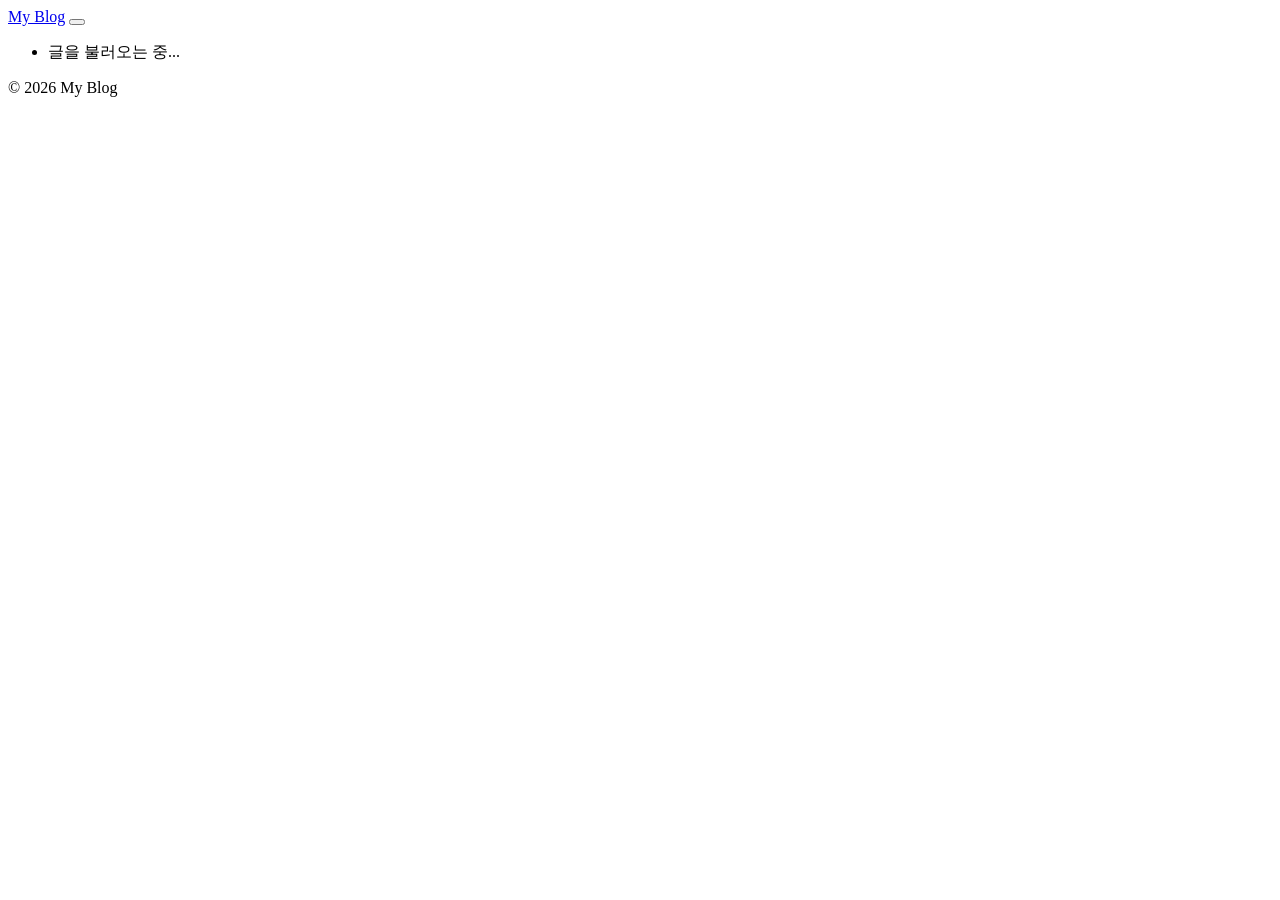
==== index.html @ 8b82c2c2 "Add files via upload" ====
<!DOCTYPE html>
<html lang="ko">
<head>
<meta charset="UTF-8" />
<meta name="viewport" content="width=device-width, initial-scale=1" />
<title>My Blog</title>
<script>
  (function () {
    var stored = localStorage.getItem("theme");
    var theme =
      stored || (window.matchMedia("(prefers-color-scheme: dark)").matches ? "dark" : "light");
    document.documentElement.setAttribute("data-theme", theme);
  })();
</script>
<link rel="stylesheet" href="css/style.css" />
</head>
<body>
  <header class="site-header">
    <div class="site-header__inner">
      <a class="site-title" href="index.html">My Blog</a>
      <button id="theme-toggle" class="theme-toggle" type="button" aria-label="다크 모드로 전환"></button>
    </div>
  </header>

  <main>
    <ul id="post-list" class="post-list">
      <li class="empty-state">글을 불러오는 중...</li>
    </ul>
  </main>

  <footer class="site-footer">
    <span>&copy; 2026 My Blog</span>
  </footer>

  <script src="js/markdown.js"></script>
  <script src="js/theme.js"></script>
  <script src="js/app.js"></script>
</body>
</html>
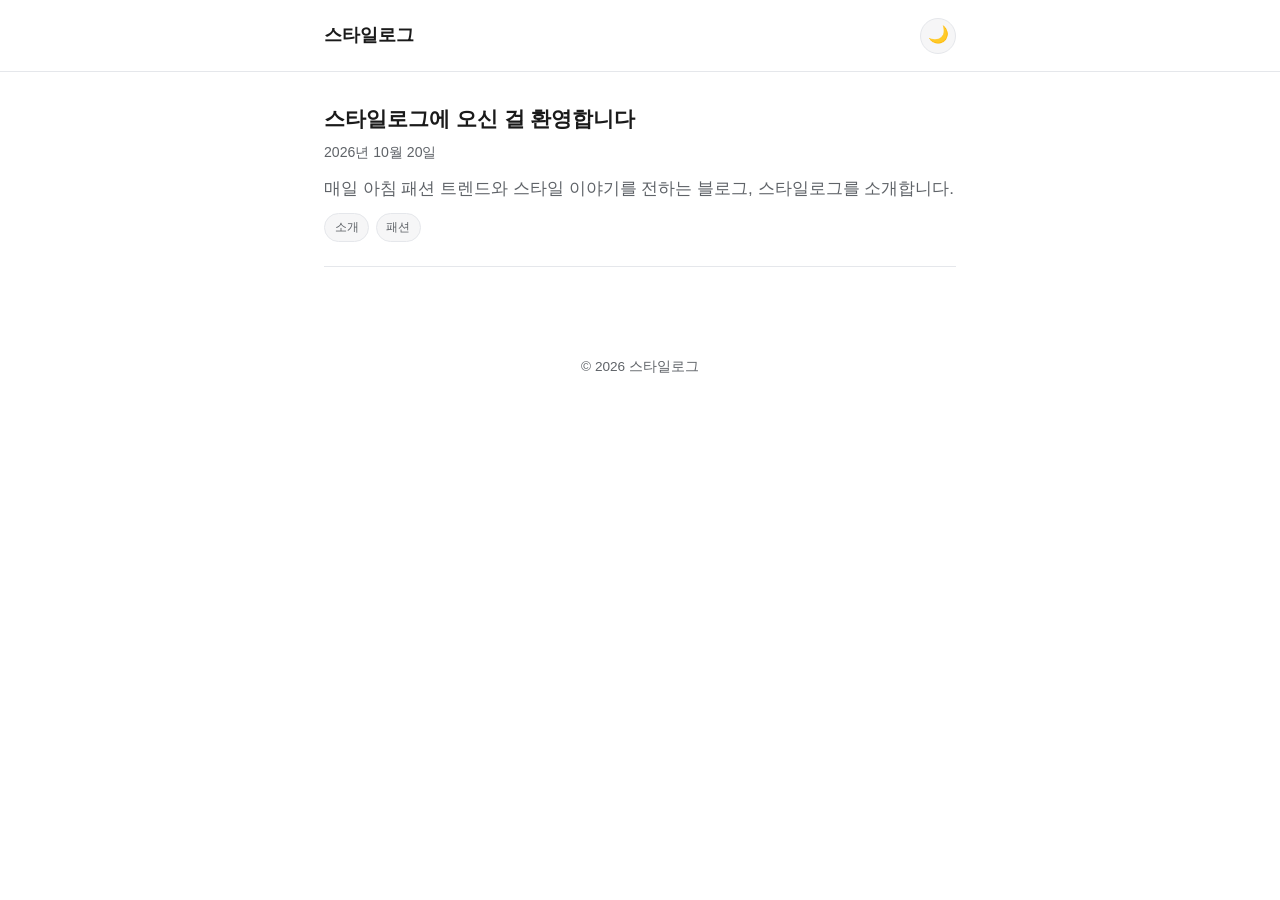
==== commit 2347d92d: "Rebrand blog to 스타일로그 (fashion blog) Replace dev-themed sample posts with a fashion blog intro post," ====
--- a/index.html
+++ b/index.html
@@ -3,7 +3,7 @@
 <head>
 <meta charset="UTF-8" />
 <meta name="viewport" content="width=device-width, initial-scale=1" />
-<title>My Blog</title>
+<title>스타일로그</title>
 <script>
   (function () {
     var stored = localStorage.getItem("theme");
@@ -17,7 +17,7 @@
 <body>
   <header class="site-header">
     <div class="site-header__inner">
-      <a class="site-title" href="index.html">My Blog</a>
+      <a class="site-title" href="index.html">스타일로그</a>
       <button id="theme-toggle" class="theme-toggle" type="button" aria-label="다크 모드로 전환"></button>
     </div>
   </header>
@@ -29,7 +29,7 @@
   </main>
 
   <footer class="site-footer">
-    <span>&copy; 2026 My Blog</span>
+    <span>&copy; 2026 스타일로그</span>
   </footer>
 
   <script src="js/markdown.js"></script>
--- a/css/style.css
+++ b/css/style.css
@@ -0,0 +1,334 @@
+:root {
+  --color-bg: #ffffff;
+  --color-surface: #f6f6f7;
+  --color-text: #1a1a1a;
+  --color-text-muted: #5f6368;
+  --color-accent: #2563eb;
+  --color-border: #e5e7eb;
+  --color-code-bg: #f1f2f4;
+  --color-blockquote-border: #d1d5db;
+  --font-sans: -apple-system, "Apple SD Gothic Neo", "Pretendard", "Malgun Gothic",
+    "Segoe UI", Roboto, Helvetica, Arial, sans-serif;
+  --font-mono: "SFMono-Regular", Consolas, "Liberation Mono", Menlo, monospace;
+  --content-width: 42rem;
+}
+
+:root[data-theme="dark"] {
+  --color-bg: #15171a;
+  --color-surface: #1c1f23;
+  --color-text: #e8e9ea;
+  --color-text-muted: #9aa0a6;
+  --color-accent: #60a5fa;
+  --color-border: #2c2f33;
+  --color-code-bg: #1f2227;
+  --color-blockquote-border: #3a3d41;
+}
+
+@media (prefers-color-scheme: dark) {
+  :root:not([data-theme="light"]):not([data-theme="dark"]) {
+    --color-bg: #15171a;
+    --color-surface: #1c1f23;
+    --color-text: #e8e9ea;
+    --color-text-muted: #9aa0a6;
+    --color-accent: #60a5fa;
+    --color-border: #2c2f33;
+    --color-code-bg: #1f2227;
+    --color-blockquote-border: #3a3d41;
+  }
+}
+
+* {
+  box-sizing: border-box;
+}
+
+html {
+  color-scheme: light dark;
+}
+
+body {
+  margin: 0;
+  background: var(--color-bg);
+  color: var(--color-text);
+  font-family: var(--font-sans);
+  font-size: 17px;
+  line-height: 1.75;
+  -webkit-font-smoothing: antialiased;
+  transition: background-color 0.15s ease, color 0.15s ease;
+}
+
+a {
+  color: var(--color-accent);
+  text-decoration: none;
+}
+
+a:hover {
+  text-decoration: underline;
+}
+
+.site-header {
+  border-bottom: 1px solid var(--color-border);
+}
+
+.site-header__inner {
+  max-width: var(--content-width);
+  margin: 0 auto;
+  padding: 1.1rem 1.25rem;
+  display: flex;
+  align-items: center;
+  justify-content: space-between;
+}
+
+.site-title {
+  font-size: 1.15rem;
+  font-weight: 700;
+  color: var(--color-text);
+}
+
+.site-title:hover {
+  text-decoration: none;
+  opacity: 0.8;
+}
+
+.theme-toggle {
+  border: 1px solid var(--color-border);
+  background: var(--color-surface);
+  color: var(--color-text);
+  width: 2.25rem;
+  height: 2.25rem;
+  border-radius: 999px;
+  cursor: pointer;
+  display: flex;
+  align-items: center;
+  justify-content: center;
+  font-size: 1.05rem;
+  line-height: 1;
+  flex-shrink: 0;
+}
+
+.theme-toggle:hover {
+  background: var(--color-border);
+}
+
+main {
+  max-width: var(--content-width);
+  margin: 0 auto;
+  padding: 2rem 1.25rem 4rem;
+}
+
+/* Post list (index page) */
+
+.post-list {
+  list-style: none;
+  margin: 0;
+  padding: 0;
+}
+
+.post-card {
+  padding: 1.5rem 0;
+  border-bottom: 1px solid var(--color-border);
+}
+
+.post-card:first-child {
+  padding-top: 0;
+}
+
+.post-card__title {
+  margin: 0 0 0.4rem;
+  font-size: 1.3rem;
+  line-height: 1.4;
+}
+
+.post-card__title a {
+  color: var(--color-text);
+}
+
+.post-card__meta {
+  color: var(--color-text-muted);
+  font-size: 0.88rem;
+  margin: 0 0 0.6rem;
+}
+
+.post-card__excerpt {
+  margin: 0;
+  color: var(--color-text-muted);
+}
+
+.post-card__tags {
+  margin-top: 0.6rem;
+  display: flex;
+  gap: 0.4rem;
+  flex-wrap: wrap;
+}
+
+.tag {
+  font-size: 0.78rem;
+  color: var(--color-text-muted);
+  background: var(--color-surface);
+  border: 1px solid var(--color-border);
+  border-radius: 999px;
+  padding: 0.15rem 0.6rem;
+}
+
+.empty-state,
+.error-state {
+  color: var(--color-text-muted);
+  padding: 2rem 0;
+}
+
+/* Post page */
+
+.post-header {
+  margin-bottom: 2rem;
+}
+
+.back-link {
+  display: inline-block;
+  margin-bottom: 1.25rem;
+  font-size: 0.9rem;
+  color: var(--color-text-muted);
+}
+
+.post-header__title {
+  font-size: 2rem;
+  line-height: 1.3;
+  margin: 0 0 0.6rem;
+}
+
+.post-header__meta {
+  color: var(--color-text-muted);
+  font-size: 0.9rem;
+}
+
+.post-content {
+  font-size: 1.05rem;
+}
+
+.post-content h1,
+.post-content h2,
+.post-content h3,
+.post-content h4 {
+  line-height: 1.4;
+  margin: 2rem 0 0.8rem;
+}
+
+.post-content h1 { font-size: 1.6rem; }
+.post-content h2 { font-size: 1.4rem; }
+.post-content h3 { font-size: 1.2rem; }
+.post-content h4 { font-size: 1.05rem; }
+
+.post-content p,
+.post-content ul,
+.post-content ol {
+  margin: 0 0 1.2rem;
+}
+
+.post-content ul,
+.post-content ol {
+  padding-left: 1.4rem;
+}
+
+.post-content li {
+  margin-bottom: 0.4rem;
+}
+
+.post-content img {
+  max-width: 100%;
+  border-radius: 6px;
+  display: block;
+  margin: 1.2rem 0;
+}
+
+.post-content blockquote {
+  margin: 1.2rem 0;
+  padding: 0.2rem 1rem;
+  border-left: 3px solid var(--color-blockquote-border);
+  color: var(--color-text-muted);
+}
+
+.post-content blockquote p:last-child {
+  margin-bottom: 0;
+}
+
+.post-content code {
+  font-family: var(--font-mono);
+  font-size: 0.88em;
+  background: var(--color-code-bg);
+  padding: 0.15rem 0.4rem;
+  border-radius: 4px;
+}
+
+.post-content pre {
+  background: var(--color-code-bg);
+  border: 1px solid var(--color-border);
+  border-radius: 8px;
+  padding: 1rem 1.1rem;
+  overflow-x: auto;
+  margin: 1.2rem 0;
+}
+
+.post-content pre code {
+  background: none;
+  padding: 0;
+  font-size: 0.85em;
+}
+
+.post-content hr {
+  border: none;
+  border-top: 1px solid var(--color-border);
+  margin: 2rem 0;
+}
+
+.post-content table {
+  width: 100%;
+  border-collapse: collapse;
+  margin: 1.2rem 0;
+  font-size: 0.92rem;
+}
+
+.post-content th,
+.post-content td {
+  border: 1px solid var(--color-border);
+  padding: 0.5rem 0.7rem;
+  text-align: left;
+}
+
+.post-content th {
+  background: var(--color-surface);
+}
+
+.site-footer {
+  max-width: var(--content-width);
+  margin: 0 auto;
+  padding: 1.5rem 1.25rem 3rem;
+  color: var(--color-text-muted);
+  font-size: 0.85rem;
+  text-align: center;
+}
+
+/* Mobile */
+
+@media (max-width: 640px) {
+  body {
+    font-size: 16px;
+  }
+
+  main {
+    padding: 1.5rem 1rem 3rem;
+  }
+
+  .site-header__inner {
+    padding: 1rem;
+  }
+
+  .post-header__title {
+    font-size: 1.6rem;
+  }
+
+  .post-content {
+    font-size: 1rem;
+  }
+
+  .post-content pre {
+    padding: 0.85rem;
+  }
+}
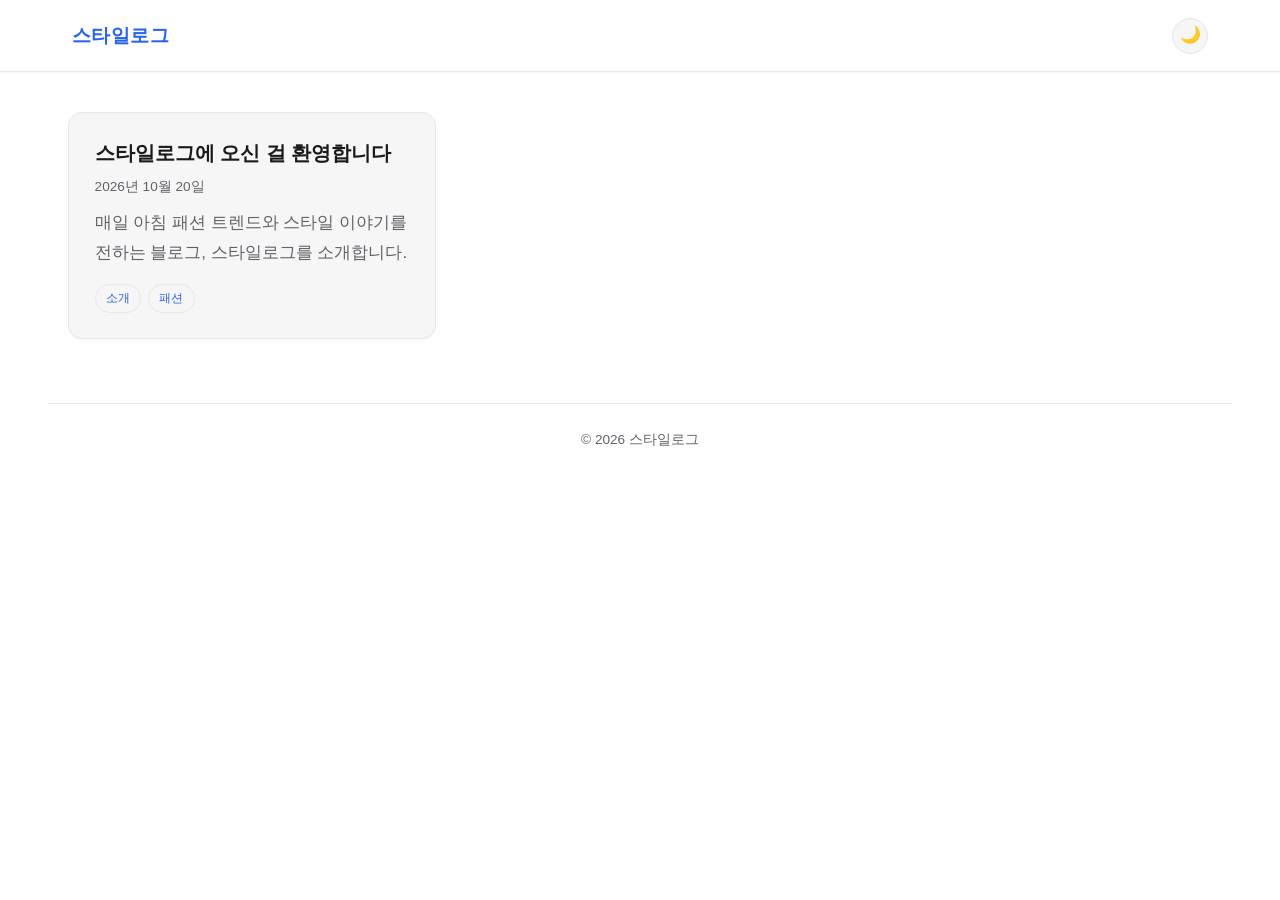
==== commit b89fcdc0: "Redesign blog: neon-on-black dark theme + card grid layout Dark mode now uses a pure black backgroun" ====
--- a/index.html
+++ b/index.html
@@ -22,7 +22,7 @@
     </div>
   </header>
 
-  <main>
+  <main class="main--list">
     <ul id="post-list" class="post-list">
       <li class="empty-state">글을 불러오는 중...</li>
     </ul>
--- a/css/style.css
+++ b/css/style.css
@@ -4,36 +4,55 @@
   --color-text: #1a1a1a;
   --color-text-muted: #5f6368;
   --color-accent: #2563eb;
+  --color-accent-2: #2563eb;
   --color-border: #e5e7eb;
   --color-code-bg: #f1f2f4;
   --color-blockquote-border: #d1d5db;
+  --shadow-card: 0 1px 2px rgba(16, 24, 40, 0.04);
+  --shadow-card-hover: 0 10px 24px rgba(16, 24, 40, 0.09);
+  --glow-title: none;
+  --glow-accent: none;
   --font-sans: -apple-system, "Apple SD Gothic Neo", "Pretendard", "Malgun Gothic",
     "Segoe UI", Roboto, Helvetica, Arial, sans-serif;
   --font-mono: "SFMono-Regular", Consolas, "Liberation Mono", Menlo, monospace;
   --content-width: 42rem;
+  --list-width: 74rem;
+  --radius: 14px;
 }
 
 :root[data-theme="dark"] {
-  --color-bg: #15171a;
-  --color-surface: #1c1f23;
-  --color-text: #e8e9ea;
-  --color-text-muted: #9aa0a6;
-  --color-accent: #60a5fa;
-  --color-border: #2c2f33;
-  --color-code-bg: #1f2227;
-  --color-blockquote-border: #3a3d41;
+  --color-bg: #000000;
+  --color-surface: #0c0c16;
+  --color-text: #a6ffe0;
+  --color-text-muted: #6fd9c7;
+  --color-accent: #ff3df0;
+  --color-accent-2: #00f6ff;
+  --color-border: rgba(0, 246, 255, 0.28);
+  --color-code-bg: #10101f;
+  --color-blockquote-border: #b24bff;
+  --shadow-card: 0 0 0 1px rgba(0, 246, 255, 0.08);
+  --shadow-card-hover: 0 0 10px rgba(0, 246, 255, 0.55),
+    0 0 28px rgba(255, 61, 240, 0.2);
+  --glow-title: 0 0 6px rgba(0, 246, 255, 0.85), 0 0 22px rgba(0, 246, 255, 0.35);
+  --glow-accent: 0 0 6px rgba(255, 61, 240, 0.75), 0 0 18px rgba(255, 61, 240, 0.3);
 }
 
 @media (prefers-color-scheme: dark) {
   :root:not([data-theme="light"]):not([data-theme="dark"]) {
-    --color-bg: #15171a;
-    --color-surface: #1c1f23;
-    --color-text: #e8e9ea;
-    --color-text-muted: #9aa0a6;
-    --color-accent: #60a5fa;
-    --color-border: #2c2f33;
-    --color-code-bg: #1f2227;
-    --color-blockquote-border: #3a3d41;
+    --color-bg: #000000;
+    --color-surface: #0c0c16;
+    --color-text: #a6ffe0;
+    --color-text-muted: #6fd9c7;
+    --color-accent: #ff3df0;
+    --color-accent-2: #00f6ff;
+    --color-border: rgba(0, 246, 255, 0.28);
+    --color-code-bg: #10101f;
+    --color-blockquote-border: #b24bff;
+    --shadow-card: 0 0 0 1px rgba(0, 246, 255, 0.08);
+    --shadow-card-hover: 0 0 10px rgba(0, 246, 255, 0.55),
+      0 0 28px rgba(255, 61, 240, 0.2);
+    --glow-title: 0 0 6px rgba(0, 246, 255, 0.85), 0 0 22px rgba(0, 246, 255, 0.35);
+    --glow-accent: 0 0 6px rgba(255, 61, 240, 0.75), 0 0 18px rgba(255, 61, 240, 0.3);
   }
 }
 
@@ -66,27 +85,34 @@
 }
 
 .site-header {
+  position: sticky;
+  top: 0;
+  z-index: 10;
+  background: var(--color-bg);
   border-bottom: 1px solid var(--color-border);
+  box-shadow: var(--shadow-card);
 }
 
 .site-header__inner {
-  max-width: var(--content-width);
+  max-width: var(--list-width);
   margin: 0 auto;
-  padding: 1.1rem 1.25rem;
+  padding: 1.1rem 1.5rem;
   display: flex;
   align-items: center;
   justify-content: space-between;
 }
 
 .site-title {
-  font-size: 1.15rem;
-  font-weight: 700;
-  color: var(--color-text);
+  font-size: 1.2rem;
+  font-weight: 800;
+  letter-spacing: 0.02em;
+  color: var(--color-accent-2);
+  text-shadow: var(--glow-title);
 }
 
 .site-title:hover {
   text-decoration: none;
-  opacity: 0.8;
+  opacity: 0.85;
 }
 
 .theme-toggle {
@@ -103,16 +129,22 @@
   font-size: 1.05rem;
   line-height: 1;
   flex-shrink: 0;
+  transition: box-shadow 0.2s ease, border-color 0.2s ease;
 }
 
 .theme-toggle:hover {
-  background: var(--color-border);
+  border-color: var(--color-accent-2);
+  box-shadow: var(--shadow-card-hover);
 }
 
 main {
   max-width: var(--content-width);
   margin: 0 auto;
-  padding: 2rem 1.25rem 4rem;
+  padding: 2.5rem 1.25rem 4rem;
+}
+
+main.main--list {
+  max-width: var(--list-width);
 }
 
 /* Post list (index page) */
@@ -121,20 +153,31 @@
   list-style: none;
   margin: 0;
   padding: 0;
+  display: grid;
+  grid-template-columns: repeat(auto-fill, minmax(280px, 1fr));
+  gap: 1.25rem;
 }
 
 .post-card {
-  padding: 1.5rem 0;
-  border-bottom: 1px solid var(--color-border);
-}
-
-.post-card:first-child {
-  padding-top: 0;
+  padding: 1.6rem;
+  border: 1px solid var(--color-border);
+  border-radius: var(--radius);
+  background: var(--color-surface);
+  box-shadow: var(--shadow-card);
+  display: flex;
+  flex-direction: column;
+  transition: transform 0.2s ease, box-shadow 0.2s ease, border-color 0.2s ease;
+}
+
+.post-card:hover {
+  transform: translateY(-4px);
+  box-shadow: var(--shadow-card-hover);
+  border-color: var(--color-accent-2);
 }
 
 .post-card__title {
-  margin: 0 0 0.4rem;
-  font-size: 1.3rem;
+  margin: 0 0 0.5rem;
+  font-size: 1.25rem;
   line-height: 1.4;
 }
 
@@ -144,35 +187,37 @@
 
 .post-card__meta {
   color: var(--color-text-muted);
-  font-size: 0.88rem;
+  font-size: 0.85rem;
   margin: 0 0 0.6rem;
 }
 
 .post-card__excerpt {
   margin: 0;
   color: var(--color-text-muted);
+  flex-grow: 1;
 }
 
 .post-card__tags {
-  margin-top: 0.6rem;
+  margin-top: 1rem;
   display: flex;
   gap: 0.4rem;
   flex-wrap: wrap;
 }
 
 .tag {
-  font-size: 0.78rem;
-  color: var(--color-text-muted);
-  background: var(--color-surface);
+  font-size: 0.76rem;
+  color: var(--color-accent-2);
+  background: transparent;
   border: 1px solid var(--color-border);
   border-radius: 999px;
-  padding: 0.15rem 0.6rem;
+  padding: 0.18rem 0.65rem;
 }
 
 .empty-state,
 .error-state {
   color: var(--color-text-muted);
   padding: 2rem 0;
+  grid-column: 1 / -1;
 }
 
 /* Post page */
@@ -192,6 +237,8 @@
   font-size: 2rem;
   line-height: 1.3;
   margin: 0 0 0.6rem;
+  color: var(--color-text);
+  text-shadow: var(--glow-title);
 }
 
 .post-header__meta {
@@ -209,6 +256,8 @@
 .post-content h4 {
   line-height: 1.4;
   margin: 2rem 0 0.8rem;
+  color: var(--color-accent-2);
+  text-shadow: var(--glow-title);
 }
 
 .post-content h1 { font-size: 1.6rem; }
@@ -297,12 +346,13 @@
 }
 
 .site-footer {
-  max-width: var(--content-width);
+  max-width: var(--list-width);
   margin: 0 auto;
   padding: 1.5rem 1.25rem 3rem;
   color: var(--color-text-muted);
   font-size: 0.85rem;
   text-align: center;
+  border-top: 1px solid var(--color-border);
 }
 
 /* Mobile */
@@ -316,6 +366,10 @@
     padding: 1.5rem 1rem 3rem;
   }
 
+  .post-list {
+    grid-template-columns: 1fr;
+  }
+
   .site-header__inner {
     padding: 1rem;
   }
